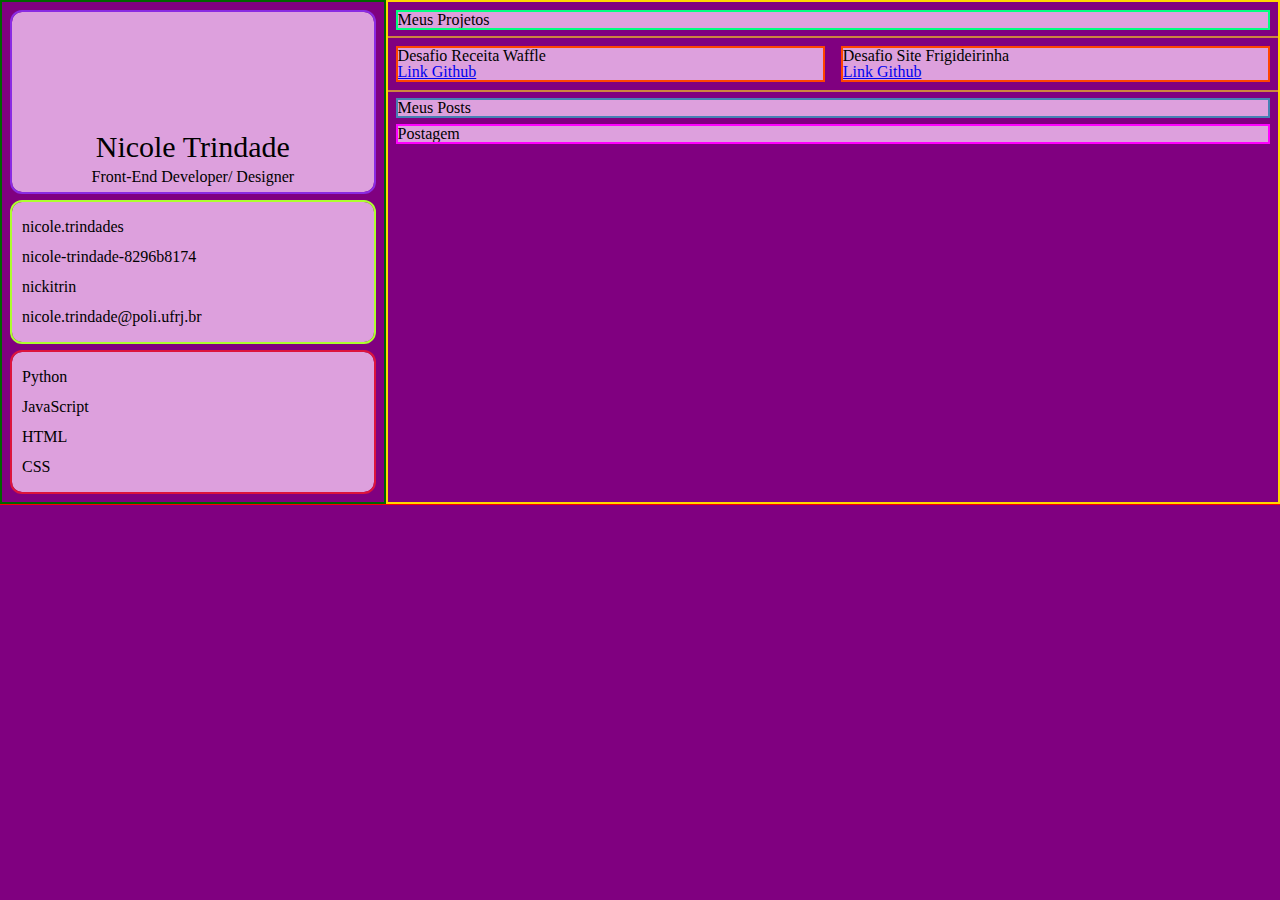
==== indexsembordas.html @ 80754c46 "removendo bordas" ====
<!DOCTYPE html>
<html lang="en">
<head>
    <meta charset="UTF-8">
    <meta http-equiv="X-UA-Compatible" content="IE=edge">
    <meta name="viewport" content="width=device-width, initial-scale=1.0">
    <title>Portifolio</title>
    <link rel="stylesheet" href="./style/style.css">
    <link rel="stylesheet" href="./style/reset.css">
    <link rel="preconnect" href="https://fonts.googleapis.com">
    <link rel="preconnect" href="https://fonts.gstatic.com" crossorigin>
    <link href="https://fonts.googleapis.com/css2?family=Mukta:wght@200;600&display=swap" rel="stylesheet"> 
</head>

<body class="site">
        <div class="menu_lateral">
            <div class="apresentacao">
                <img class="avatar" src="https://static.vecteezy.com/ti/vetor-gratis/p1/2275815-afro-americana-mulher-avatar-icone-de-afro-feminina-vetor.jpg" alt="">
                <h1 class="nome"> Nicole Trindade</h1>
                <h3>Front-End Developer/ Designer</h3>
            </div>
            <div class="contato">
                <ul>
                    <li>nicole.trindades</li>
                    <li>nicole-trindade-8296b8174</li>
                    <li>nickitrin</li>
                    <li>nicole.trindade@poli.ufrj.br</li>
                </ul>
            </div>
            <div class="tecnologias">
                <ul>
                    <li>Python</li>
                    <li>JavaScript</li>
                    <li>HTML</li>
                    <li>CSS</li>
                </ul>
            </div>
        </div>

        <div class="conteudo">
            <div class="titulo_projetos">
                    <p> Meus Projetos</p>
            </div >
                <div class="projetos">
                <div >
                    <p> Desafio Receita Waffle</p>
                    <a href="https://github.com/nickitrin/desafio_receita"> Link Github</a>
                </div>
                <div>
                    <p> Desafio Site Frigideirinha</p>
                    <a href="https://github.com/nickitrin/desafio_panelinha">Link Github</a>
                </div>
            </div>

            <div class="titulo_posts">
                <p>Meus Posts</p>
            </div>

            <div class="posts">
                <div>
                    <p>Postagem</p>
                </div>
        </div>

</body>

</html>
---- style/style.css ----
.site{
    background-color: purple;
    outline: 1px solid red;
    display: flex;
    
}
.menu_lateral{
    margin: 2px;
    outline: 2px solid darkgreen;
    width: 30%;

}
.apresentacao{
    border-radius: 10px;
    display: flex;
    margin: 10px;
    outline: 2px solid blueviolet;
    flex-direction: column;
    align-items: center;
    background-color: plum;
    line-height: 30px;
}

.avatar{
    margin: 10px;
    height: 100px;
    border-radius: 100%;
}

.contato{
    border-radius: 10px;
    padding: 10px;
    margin: 10px;
    outline: 2px solid greenyellow;
    background-color: plum;
    line-height: 30px;
}

.nome{
    font-size: 30px;
}

.tecnologias{
    border-radius: 10px;
    padding: 10px;
    margin: 10px;
    outline: 2px solid crimson;
    background-color: plum;
    line-height: 30px;
}

.conteudo{
    margin: 2px;
    outline:2px solid gold;
    width: 70%;
}

.titulo_projetos{
    margin: 10px;
    outline: 2px solid springgreen;
    background-color: plum;
}
.projetos{
    display: flex;
    flex-direction: row;
    margin:10px 0px;
    outline: 2px solid peru;
}

.projetos div{
    margin: 10px;
    width: 100%;
    outline: 2px solid orangered;
    background-color: plum;
}

.titulo_posts{
    margin: 10px;
    outline:2px solid steelblue;
    background-color: plum;
}

.posts{
    margin: 10px;
    outline:2px solid magenta;
    background-color: plum;
}
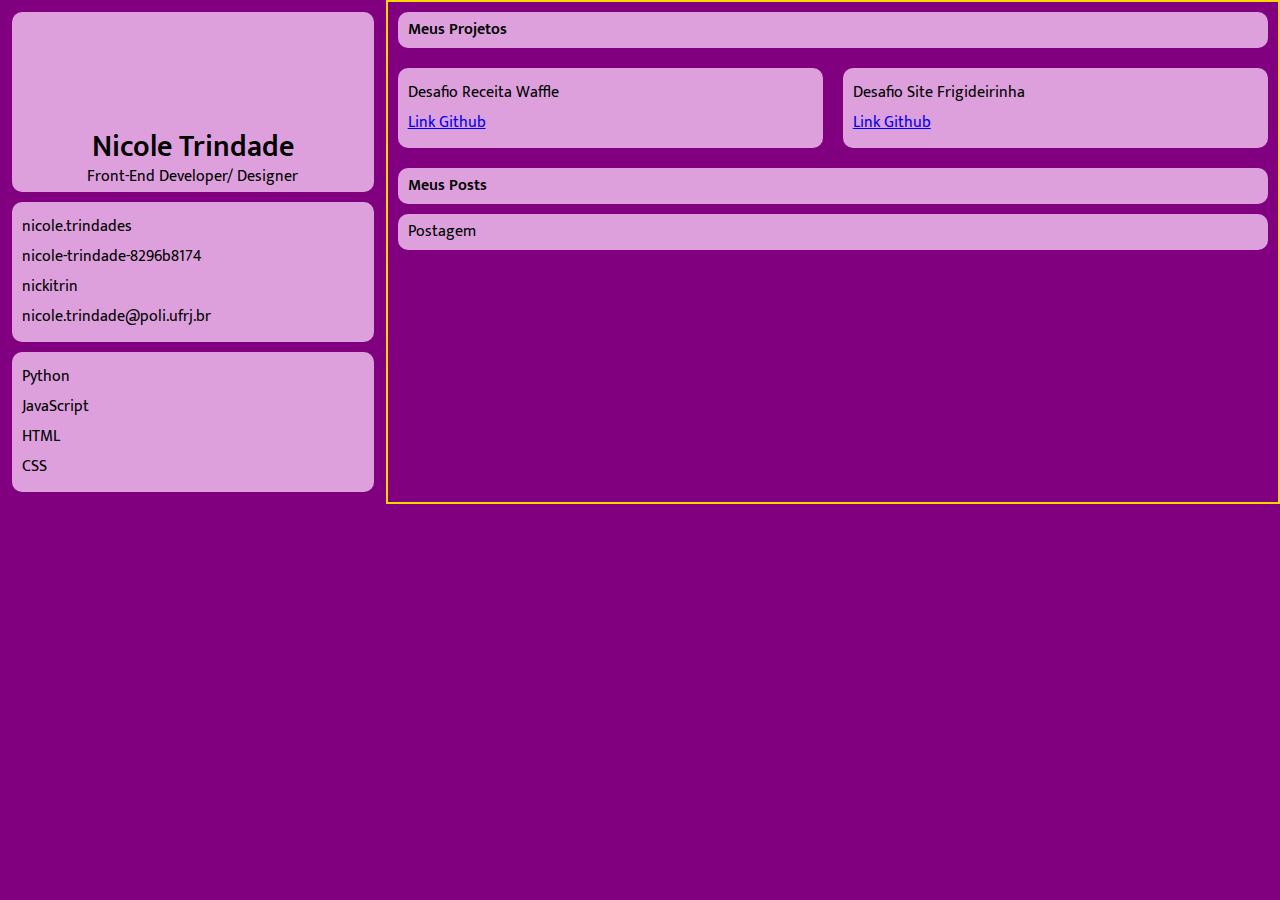
==== commit afc43f95: "mudança de estilo" ====
--- a/indexsembordas.html
+++ b/indexsembordas.html
@@ -5,7 +5,7 @@
     <meta http-equiv="X-UA-Compatible" content="IE=edge">
     <meta name="viewport" content="width=device-width, initial-scale=1.0">
     <title>Portifolio</title>
-    <link rel="stylesheet" href="./style/style.css">
+    <link rel="stylesheet" href="./style/stylesembordas.css">
     <link rel="stylesheet" href="./style/reset.css">
     <link rel="preconnect" href="https://fonts.googleapis.com">
     <link rel="preconnect" href="https://fonts.gstatic.com" crossorigin>
--- a/style/stylesembordas.css
+++ b/style/stylesembordas.css
@@ -0,0 +1,99 @@
+.site{
+    background-color: purple;
+    display: flex;
+    
+}
+.menu_lateral{
+    margin: 2px;
+    width: 30%;
+
+}
+.apresentacao{
+    font-family: 'Mukta', sans-serif;
+    border-radius: 10px;
+    display: flex;
+    margin: 10px;
+    flex-direction: column;
+    align-items: center;
+    background-color: plum;
+    line-height: 30px;
+}
+
+.avatar{
+    margin: 10px;
+    height: 100px;
+    border-radius: 100%;
+}
+
+.contato{
+    font-family: 'Mukta', sans-serif;
+    border-radius: 10px;
+    padding: 10px;
+    margin: 10px;
+    background-color: plum;
+    line-height: 30px;
+}
+
+.nome{
+    font-family: 'Mukta', sans-serif;
+    font-weight: 600;
+    font-size: 30px;
+}
+
+.tecnologias{
+    font-family: 'Mukta', sans-serif;
+    border-radius: 10px;
+    padding: 10px;
+    margin: 10px;
+    background-color: plum;
+    line-height: 30px;
+}
+
+.conteudo{
+    margin: 2px;
+    outline:2px solid gold;
+    width: 70%;
+}
+
+.titulo_projetos{
+    font-family: 'Mukta', sans-serif;
+    font-weight: 600;
+    padding: 10px;
+    border-radius: 10px;
+    margin: 10px;
+    background-color: plum;
+}
+.projetos{
+    display: flex;
+    flex-direction: row;
+    margin:10px 0px;
+
+}
+
+.projetos div{
+    font-family: 'Mukta', sans-serif;
+    border-radius: 10px;
+    line-height: 30px;
+    text-decoration-line: none;
+    padding: 10px;
+    margin: 10px;
+    width: 100%;
+    background-color: plum;
+}
+
+.titulo_posts{
+    font-weight: 600;
+    font-family: 'Mukta', sans-serif;
+    padding: 10px;
+    border-radius: 10px;
+    margin: 10px;
+    background-color: plum;
+}
+
+.posts{
+    font-family: 'Mukta', sans-serif;
+    padding: 10px;
+    border-radius: 10px;
+    margin: 10px;
+    background-color: plum;
+}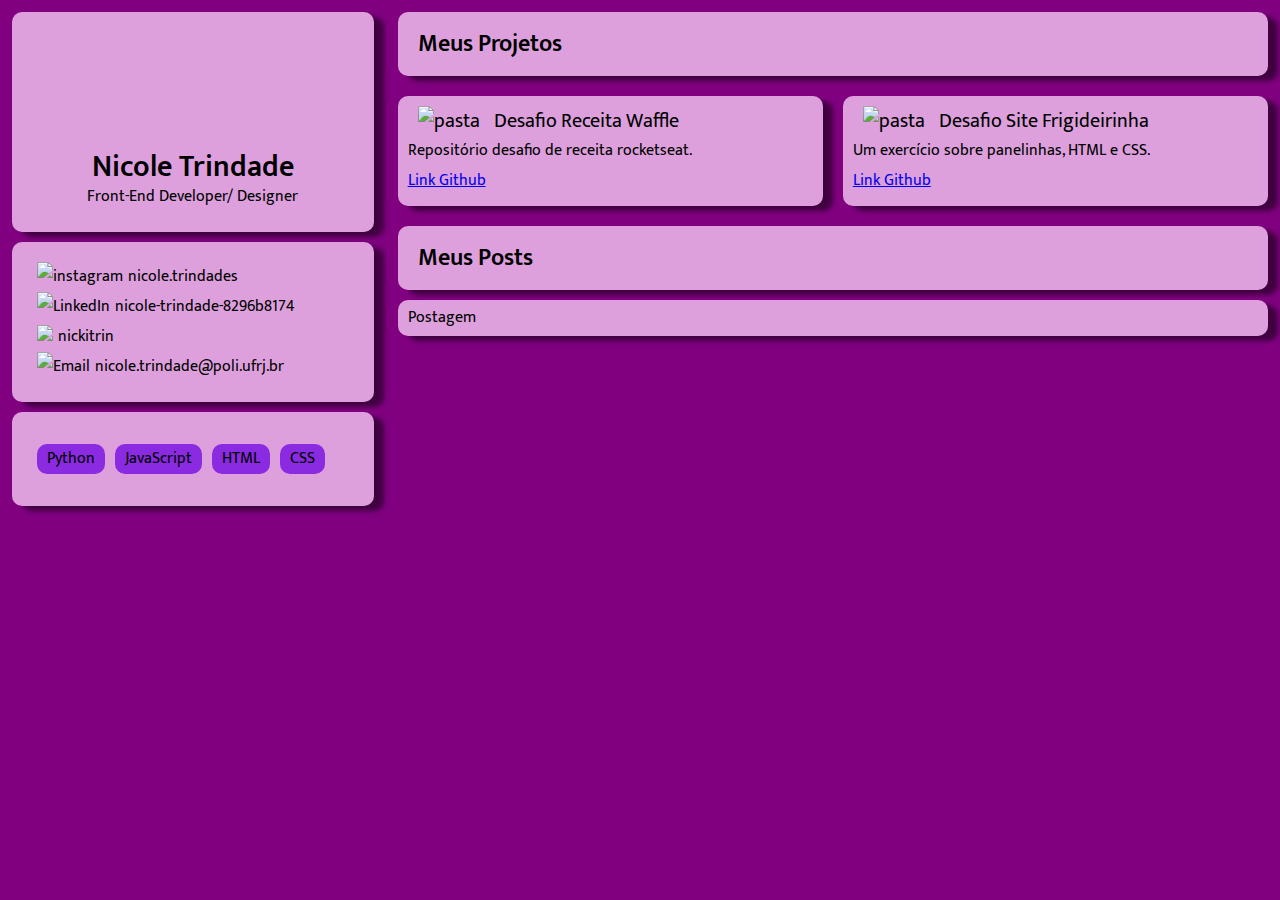
==== commit 82dcfd97: "corrigindo html sem bordas" ====
--- a/indexsembordas.html
+++ b/indexsembordas.html
@@ -21,18 +21,19 @@
             </div>
             <div class="contato">
                 <ul>
-                    <li>nicole.trindades</li>
-                    <li>nicole-trindade-8296b8174</li>
-                    <li>nickitrin</li>
-                    <li>nicole.trindade@poli.ufrj.br</li>
+                    <li> <img height="15px" src="https://cdn-icons.flaticon.com/png/512/739/premium/739244.png?token=exp=1636517043~hmac=5799ea14a346992f92a1a810287a3444" alt="instagram">nicole.trindades</li>
+                    <li> <img height="15px" src="https://cdn-icons-png.flaticon.com/512/220/220343.png" alt="LinkedIn">nicole-trindade-8296b8174</li>
+                    <li> <img height="15px" src="https://cdn-icons.flaticon.com/png/512/1240/premium/1240971.png?token=exp=1636516991~hmac=4fd3487139fe569ef60d02e3d680d698">nickitrin</li>
+                    <li> <img height="15px" src="https://cdn-icons-png.flaticon.com/512/561/561127.png" alt="Email">nicole.trindade@poli.ufrj.br</li>
                 </ul>
             </div>
+
             <div class="tecnologias">
-                <ul>
-                    <li>Python</li>
-                    <li>JavaScript</li>
-                    <li>HTML</li>
-                    <li>CSS</li>
+                <ul class="caixa_tecnologias">
+                    <li class="caixa_habilidade">Python</li>
+                    <li class="caixa_habilidade">JavaScript</li>
+                    <li class="caixa_habilidade">HTML</li>
+                    <li class="caixa_habilidade">CSS</li>
                 </ul>
             </div>
         </div>
@@ -43,11 +44,13 @@
             </div >
                 <div class="projetos">
                 <div >
-                    <p> Desafio Receita Waffle</p>
+                    <h3> <img height="24px" src="https://cdn-icons-png.flaticon.com/512/992/992667.png" alt="pasta"> Desafio Receita Waffle</h3>
+                    <p>Repositório desafio de receita rocketseat.</p>
                     <a href="https://github.com/nickitrin/desafio_receita"> Link Github</a>
                 </div>
                 <div>
-                    <p> Desafio Site Frigideirinha</p>
+                    <h3> <img height="24px" src="https://cdn-icons-png.flaticon.com/512/992/992667.png" alt="pasta">  Desafio Site Frigideirinha</h3>
+                    <p>Um exercício sobre panelinhas, HTML e CSS.</p>
                     <a href="https://github.com/nickitrin/desafio_panelinha">Link Github</a>
                 </div>
             </div>
--- a/style/stylesembordas.css
+++ b/style/stylesembordas.css
@@ -12,10 +12,12 @@
     font-family: 'Mukta', sans-serif;
     border-radius: 10px;
     display: flex;
+    padding: 20px;
     margin: 10px;
     flex-direction: column;
     align-items: center;
     background-color: plum;
+    box-shadow: 10px 5px 5px rgba(0, 0, 0, 0.5);
     line-height: 30px;
 }
 
@@ -28,9 +30,10 @@
 .contato{
     font-family: 'Mukta', sans-serif;
     border-radius: 10px;
-    padding: 10px;
+    padding: 20px;
     margin: 10px;
     background-color: plum;
+    box-shadow: 10px 5px 5px rgba(0, 0, 0, 0.5);
     line-height: 30px;
 }
 
@@ -43,25 +46,30 @@
 .tecnologias{
     font-family: 'Mukta', sans-serif;
     border-radius: 10px;
-    padding: 10px;
+    padding: 20px;
     margin: 10px;
     background-color: plum;
+    box-shadow: 10px 5px 5px rgba(0, 0, 0, 0.5);
     line-height: 30px;
 }
 
 .conteudo{
     margin: 2px;
-    outline:2px solid gold;
+
     width: 70%;
 }
-
+.contato img{
+    margin: 0px 5px;
+}
 .titulo_projetos{
     font-family: 'Mukta', sans-serif;
     font-weight: 600;
-    padding: 10px;
+    font-size: 24px;
+    padding: 20px;
     border-radius: 10px;
     margin: 10px;
     background-color: plum;
+    box-shadow: 10px 5px 5px rgba(0, 0, 0, 0.5);
 }
 .projetos{
     display: flex;
@@ -79,15 +87,24 @@
     margin: 10px;
     width: 100%;
     background-color: plum;
+    box-shadow: 10px 5px 5px rgba(0, 0, 0, 0.5);
+}
+.projetos h3{
+    font-size: 20px;
+}
+.projetos img{
+    margin: -2px 10px;
 }
 
 .titulo_posts{
     font-weight: 600;
     font-family: 'Mukta', sans-serif;
-    padding: 10px;
+    font-size: 24px;
+    padding: 20px;
     border-radius: 10px;
     margin: 10px;
     background-color: plum;
+    box-shadow: 10px 5px 5px rgba(0, 0, 0, 0.5);
 }
 
 .posts{
@@ -96,4 +113,16 @@
     border-radius: 10px;
     margin: 10px;
     background-color: plum;
-}+    box-shadow: 10px 5px 5px rgba(0, 0, 0, 0.5);
+}
+.caixa_tecnologias{
+    display: flex;
+}
+
+.caixa_habilidade{
+    margin: 12px 5px;
+    border-radius: 10px;
+    padding: 0px 10px;
+    background-color: blueviolet;
+    width: fit-content;
+}
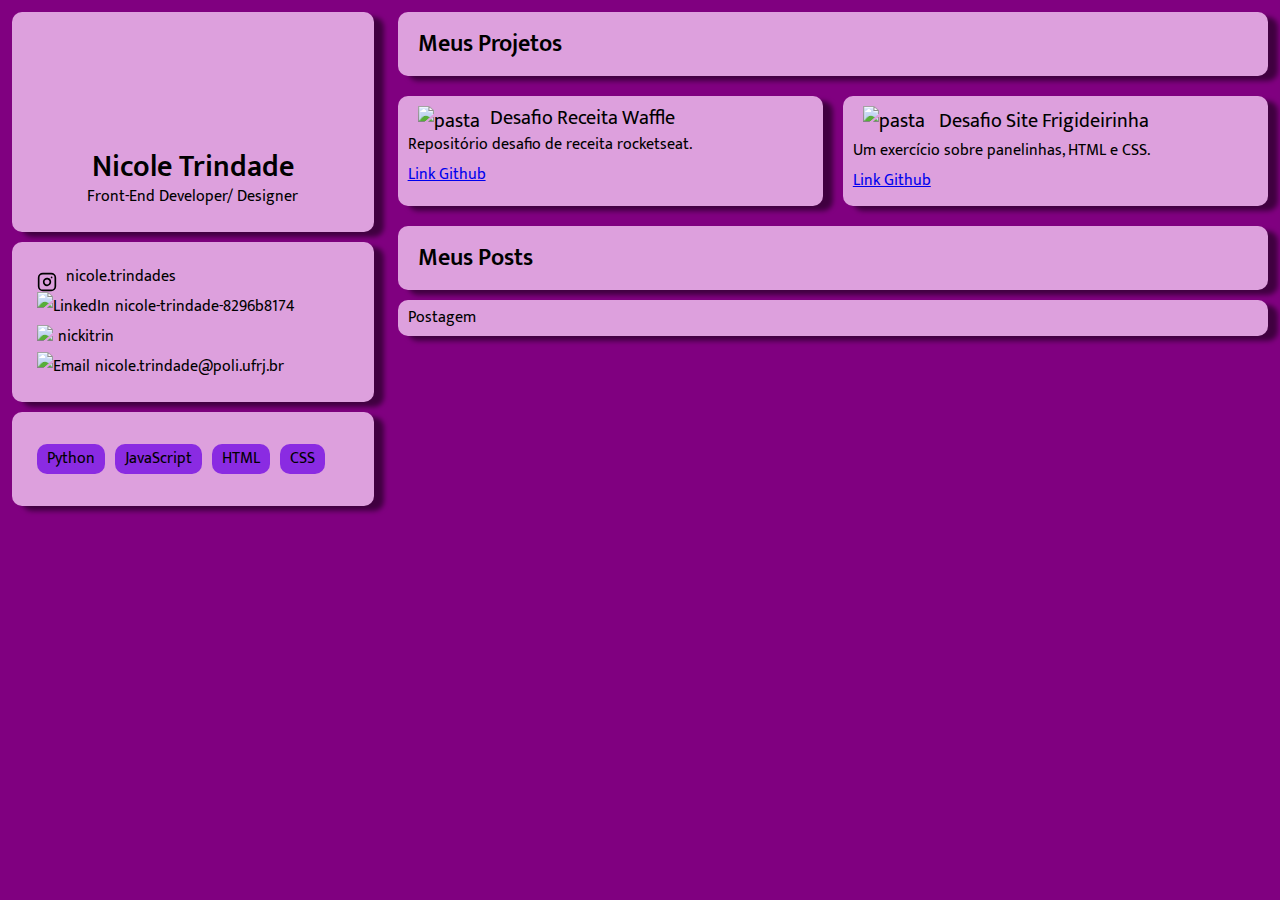
==== commit 89c91146: "Alteração em margens junto com Bernardo" ====
--- a/indexsembordas.html
+++ b/indexsembordas.html
@@ -21,12 +21,16 @@
             </div>
             <div class="contato">
                 <ul>
-                    <li> <img height="15px" src="https://cdn-icons.flaticon.com/png/512/739/premium/739244.png?token=exp=1636517043~hmac=5799ea14a346992f92a1a810287a3444" alt="instagram">nicole.trindades</li>
-                    <li> <img height="15px" src="https://cdn-icons-png.flaticon.com/512/220/220343.png" alt="LinkedIn">nicole-trindade-8296b8174</li>
-                    <li> <img height="15px" src="https://cdn-icons.flaticon.com/png/512/1240/premium/1240971.png?token=exp=1636516991~hmac=4fd3487139fe569ef60d02e3d680d698">nickitrin</li>
-                    <li> <img height="15px" src="https://cdn-icons-png.flaticon.com/512/561/561127.png" alt="Email">nicole.trindade@poli.ufrj.br</li>
+                    <li class="lista-item">  
+                        <img class="icone_menu" src="./img/instagram.svg" alt="instagram"/>
+                        <span class="texto_do_icone"> nicole.trindades </span>
+                    </li>
+                    <li> <img height="15px" src="https://cdn-icons-png.flaticon.com/512/220/220343.png" alt="LinkedIn"/>nicole-trindade-8296b8174</li>
+                    <li> <img height="15px" src="https://cdn-icons.flaticon.com/png/512/1240/premium/1240971.png?token=exp=1636516991~hmac=4fd3487139fe569ef60d02e3d680d698"/>nickitrin</li>
+                    <li> <img height="15px" src="https://cdn-icons-png.flaticon.com/512/561/561127.png" alt="Email"/>nicole.trindade@poli.ufrj.br</li>
                 </ul>
             </div>
+            <!--div.contato>ul>(li>img+span+div)*4-->
 
             <div class="tecnologias">
                 <ul class="caixa_tecnologias">
@@ -44,12 +48,16 @@
             </div >
                 <div class="projetos">
                 <div >
-                    <h3> <img height="24px" src="https://cdn-icons-png.flaticon.com/512/992/992667.png" alt="pasta"> Desafio Receita Waffle</h3>
+                    <h3 class="titulo_desafio"> 
+                        <img class="icone_titulo" src="https://cdn-icons-png.flaticon.com/512/992/992667.png" alt="pasta">
+                        <span class="titulo_desafio-txt"> Desafio Receita Waffle </span>
+                    </h3>
                     <p>Repositório desafio de receita rocketseat.</p>
                     <a href="https://github.com/nickitrin/desafio_receita"> Link Github</a>
                 </div>
                 <div>
-                    <h3> <img height="24px" src="https://cdn-icons-png.flaticon.com/512/992/992667.png" alt="pasta">  Desafio Site Frigideirinha</h3>
+                    <h3> 
+                        <img class="icone_titulo" src="https://cdn-icons-png.flaticon.com/512/992/992667.png" alt="pasta">  Desafio Site Frigideirinha</h3>
                     <p>Um exercício sobre panelinhas, HTML e CSS.</p>
                     <a href="https://github.com/nickitrin/desafio_panelinha">Link Github</a>
                 </div>
--- a/style/stylesembordas.css
+++ b/style/stylesembordas.css
@@ -126,3 +126,26 @@
     background-color: blueviolet;
     width: fit-content;
 }
+.icone_menu{
+    display: inline-block;
+    height: 20px;
+    vertical-align: bottom;
+}
+.texto_do_icone{
+    display: inline-block;
+    vertical-align: bottom;
+}
+
+.lista-item{
+
+}
+
+.titulo_desafio{
+    display: flex;
+    height: 24px;
+    align-items: center;
+}
+
+.icone_titulo{
+    height: 24px;
+}